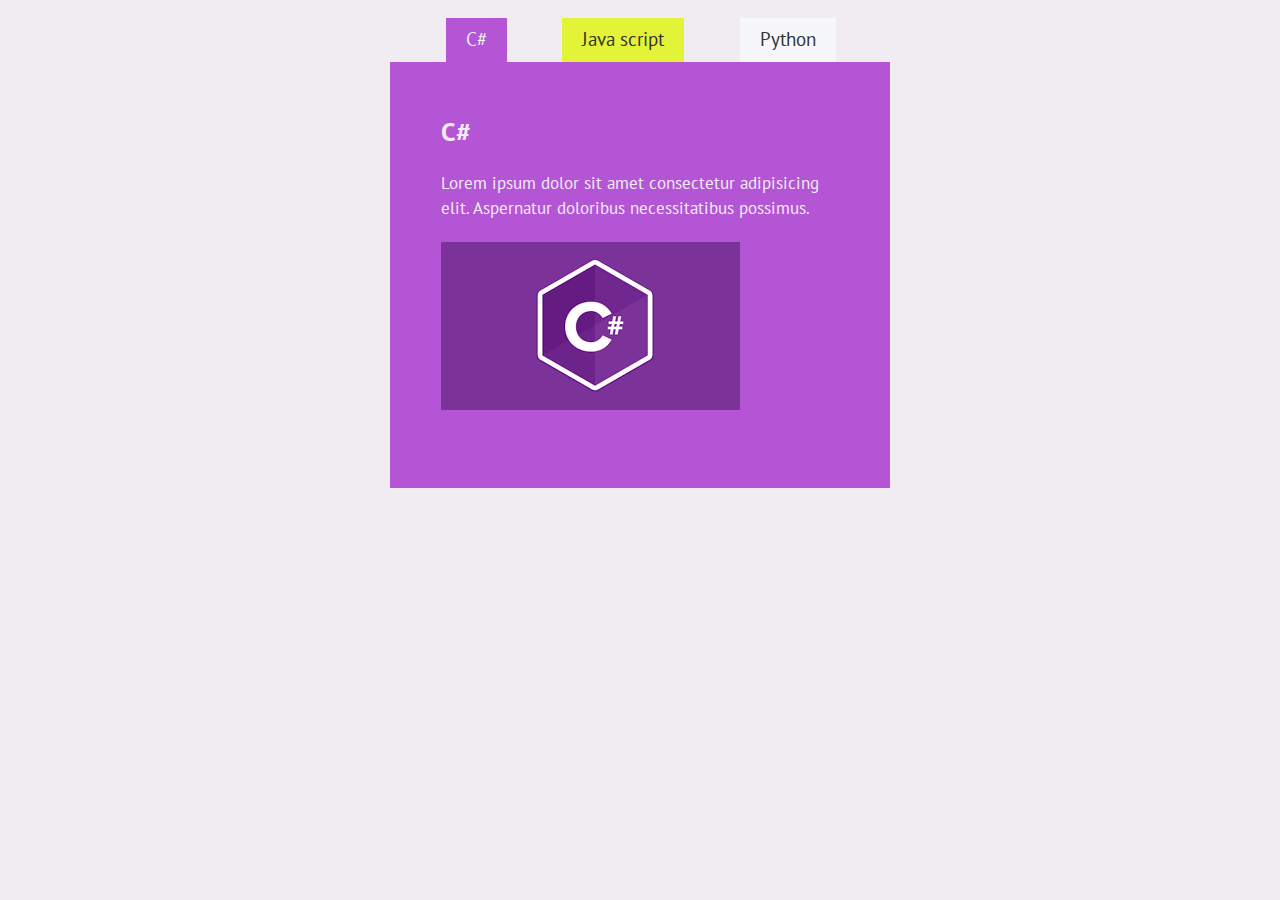
==== tabs/index.html @ 991b0972 "tabs" ====
<!DOCTYPE html>
<html lang="ru">
<head>
	<meta charset="UTF-8">
	<meta http-equiv="X-UA-Compatible" content="IE=edge">
	<meta name="viewport" content="width=device-width, initial-scale=1.0">
	<link rel="stylesheet" href="./style/style.css">
	<title>Document</title>
</head>
<body>
	<div class="container">
		<ul class="container--tabs">
			<li id="one" onclick=one(); class="tab  tab--active">C#</li>
			<li id="two" onclick=two(); class="tab">Java script</li>
			<li onclick=tree(); class="tab">Python</li>
		</ul>

		<div class="container--content">
			<div id="one" class="content content--active">
				<h2>C#</h2>
				<p>Lorem ipsum dolor sit amet consectetur adipisicing elit. Aspernatur doloribus necessitatibus possimus.</p>
				<p><img src="[data-uri]"  /></p>
			</div>
			<div id="two" class="content">
				<h2>Java script</h2>
				<p>Lorem ipsum dolor sit amet consectetur adipisicing elit. Earum, reprehenderit. ipsum dolor sit amet consectetur adipisicing elit. Aspernatur doloribus necessitatibus possimus.</p>
				<p><img src="[data-uri]" /></p>
			</div>
			<div id="tree" class="content">
				<h2>Python</h2>
				<p>Lorem ipsum dolor sit amet consectetur, adipisicing elit. Laboriosam esse voluptas minus autem, veniam dolor, debitis consequuntur dignissimos libero quibusdam consequatur. Enim, pariatur deserunt. Officiis!</p>
				<p><img src="[data-uri]"  /></p>
			</div>
		</div>
	</div>





<script src="./script/main.js"></script>

</body>
</html>
---- tabs/style/style.css ----
@import url("https://fonts.googleapis.com/css2?family=PT+Sans&display=swap");
* {
	margin: 0;
	padding: 0;
}

body {
	font: 17px/1.5 "PT Sans", sans-serif;
	background: #f0ecf1;
	color: #333;
}

.container {
	max-width: 500px;
	min-height: 16em;
	margin: 1em auto 0;
}

.container--tabs {
	list-style: none;
    display: flex;
    flex-direction: row;
    justify-content: space-evenly;
    align-items: stretch;
}
.container--tabs .tab {
	cursor: pointer;
	position: relative;
	display: block;
	margin: 0 -1px 0 0;
	padding: 7px 20px 8px;
	border: solid #ecf0f1;
	border-width: 1px 1px 0;
	background: #f5f7fa;
	font-size: 19px;
}
.container--tabs .tab:hover {
	background-color: #ecf0f1;
}
.container--tabs .tab--active {
	background-color: #fff;
	color: black;
	pointer-events: none;
	
}

.content {
	display: none;
	padding: 3em;
	background-color: #fff;
}

.content--active {
	display: block;
}

h2 {
	margin-bottom: 20px;
	font-weight: 700;
}

p {
	font-weight: 300;
	margin: 20px 0;
}


#one{
	background-color: #b455d6;
	color: #f0ecf1;
}
#two{
	background-color: #e3f337;
}
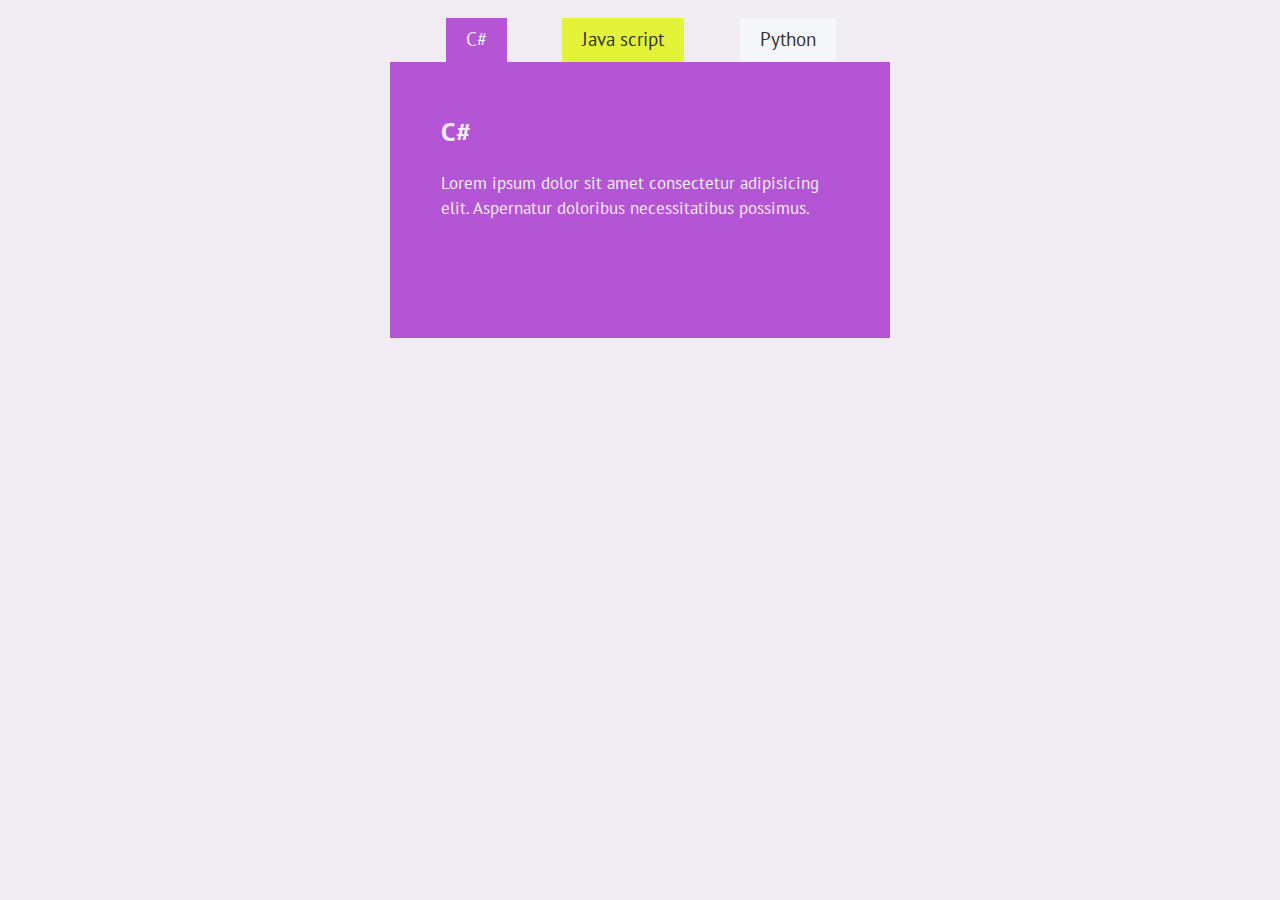
==== commit 99931c90: "tabs" ====
--- a/tabs/index.html
+++ b/tabs/index.html
@@ -19,17 +19,17 @@
 			<div id="one" class="content content--active">
 				<h2>C#</h2>
 				<p>Lorem ipsum dolor sit amet consectetur adipisicing elit. Aspernatur doloribus necessitatibus possimus.</p>
-				<p><img src="[data-uri]"  /></p>
+				<p><img src="./foto/c#.png" alt=""> </p>
 			</div>
 			<div id="two" class="content">
 				<h2>Java script</h2>
 				<p>Lorem ipsum dolor sit amet consectetur adipisicing elit. Earum, reprehenderit. ipsum dolor sit amet consectetur adipisicing elit. Aspernatur doloribus necessitatibus possimus.</p>
-				<p><img src="[data-uri]" /></p>
+				<p><img src="./foto/java.png" /></p>
 			</div>
 			<div id="tree" class="content">
 				<h2>Python</h2>
 				<p>Lorem ipsum dolor sit amet consectetur, adipisicing elit. Laboriosam esse voluptas minus autem, veniam dolor, debitis consequuntur dignissimos libero quibusdam consequatur. Enim, pariatur deserunt. Officiis!</p>
-				<p><img src="[data-uri]"  /></p>
+				<p><img src="./foto/python.jpg"  /></p>
 			</div>
 		</div>
 	</div>
